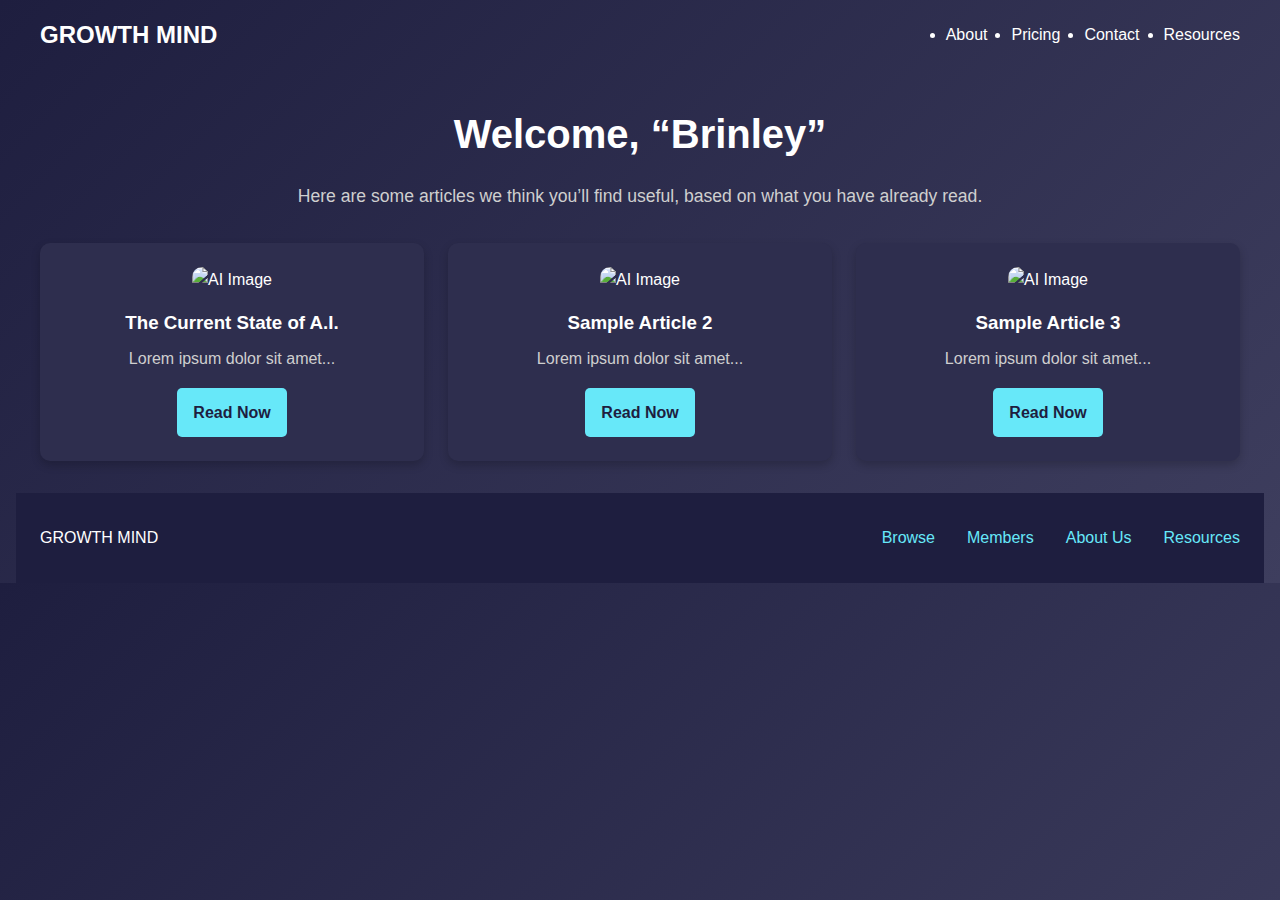
==== index.html @ e821f3c0 "Add files via upload" ====
<!DOCTYPE html>
<html lang="en">
<head>
    <meta charset="UTF-8">
    <meta name="viewport" content="width=device-width, initial-scale=1.0">
    <title>Growth Mind</title>
    <link rel="stylesheet" href="style.css">
</head>
<body>
    <header class="header">
        <div class="container">
            <div class="logo">GROWTH MIND</div>
            <nav>
                <ul class="nav-links">
                    <li><a href="#">About</a></li>
                    <li><a href="#">Pricing</a></li>
                    <li><a href="./contact.html">Contact</a></li>
                    <li><a href="#">Resources</a></li>
                </ul>
            </nav>
        </div>
    </header>
    <main>
        <section class="welcome-section">
            <h1>Welcome, “Brinley”</h1>
            <p>Here are some articles we think you’ll find useful, based on what you have already read.</p>
        </section>
        <section class="articles">
            <div class="article-card">
                <img src="ai-image-placeholder.png" alt="AI Image">
                <h3>The Current State of A.I.</h3>
                <p>Lorem ipsum dolor sit amet...</p>
                <a href="#" class="btn">Read Now</a>
            </div>
            <div class="article-card">
                <img src="ai-image-placeholder.png" alt="AI Image">
                <h3>Sample Article 2</h3>
                <p>Lorem ipsum dolor sit amet...</p>
                <a href="#" class="btn">Read Now</a>
            </div>
            <div class="article-card">
                <img src="ai-image-placeholder.png" alt="AI Image">
                <h3>Sample Article 3</h3>
                <p>Lorem ipsum dolor sit amet...</p>
                <a href="#" class="btn">Read Now</a>
            </div>
        </section>
    </main>
    <footer class="footer">
        <div class="container">
            <div>GROWTH MIND</div>
            <ul class="footer-links">
                <li><a href="#">Browse</a></li>
                <li><a href="#">Members</a></li>
                <li><a href="#">About Us</a></li>
                <li><a href="#">Resources</a></li>
            </ul>
        </div>
    </footer>
</body>
</html>
---- style.css ----
/* General Reset */
* {
    margin: 0;
    padding: 0;
    box-sizing: border-box;
}
body {
    font-family: 'Arial', sans-serif;
    line-height: 1.6;
    background: linear-gradient(135deg, #1e1e3f, #3e3e5e);
    color: #fff;
    padding: 0 1rem;
}

/* Header */
.header {
    background: transparent;
    padding: 1rem 0;
}
.container {
    max-width: 1200px;
    margin: 0 auto;
    display: flex;
    justify-content: space-between;
    align-items: center;
}
.logo {
    font-weight: bold;
    font-size: 1.5rem;
}
.nav-links {
    display: flex;
    gap: 1.5rem;
}
.nav-links a {
    text-decoration: none;
    color: #fff;
    font-weight: 500;
}

/* Welcome Section */
.welcome-section {
    text-align: center;
    margin: 2rem 0;
}
.welcome-section h1 {
    font-size: 2.5rem;
    margin-bottom: 1rem;
}
.welcome-section p {
    font-size: 1.1rem;
    color: #cfcfcf;
}

/* Articles */
.articles {
    display: grid;
    grid-template-columns: repeat(auto-fit, minmax(250px, 1fr));
    gap: 1.5rem;
    margin: 2rem auto;
    max-width: 1200px;
}
.article-card {
    background: #2e2e4e;
    padding: 1.5rem;
    border-radius: 10px;
    text-align: center;
    box-shadow: 0 4px 10px rgba(0, 0, 0, 0.2);
}
.article-card img {
    max-width: 100%;
    border-radius: 10px;
}
.article-card h3 {
    margin: 1rem 0 0.5rem;
}
.article-card p {
    color: #cfcfcf;
}
.btn {
    display: inline-block;
    background: #67e8f9;
    color: #1e1e3f;
    padding: 0.5rem 1rem;
    margin-top: 1rem;
    border-radius: 5px;
    text-decoration: none;
    font-weight: bold;
}

/* Footer */
.footer {
    background: #1e1e3f;
    padding: 2rem 0;
    margin-top: 2rem;
}
.footer-links {
    list-style: none;
    display: flex;
    justify-content: center;
    gap: 2rem;
}
.footer-links a {
    text-decoration: none;
    color: #67e8f9;
    font-weight: 500;
}

/* Responsive Design */
@media (max-width: 768px) {
    .nav-links {
        flex-direction: column;
        gap: 0.5rem;
    }
    .welcome-section h1 {
        font-size: 2rem;
    }
    .article-card {
        padding: 1rem;
    }
}

/* Contact Section */
.contact-section {
    max-width: 600px;
    margin: 2rem auto;
    text-align: center;
    padding: 1rem;
    background: #2e2e4e;
    border-radius: 10px;
    box-shadow: 0 4px 10px rgba(0, 0, 0, 0.2);
}
.contact-section h1 {
    font-size: 2rem;
    margin-bottom: 0.5rem;
}
.contact-section p {
    color: #cfcfcf;
    margin-bottom: 1.5rem;
}
.contact-form {
    display: flex;
    flex-direction: column;
    gap: 1rem;
}
.form-group {
    text-align: left;
}
.form-group label {
    display: block;
    margin-bottom: 0.5rem;
    color: #cfcfcf;
}
.form-group input,
.form-group textarea {
    width: 100%;
    padding: 0.75rem;
    border: none;
    border-radius: 5px;
    background: #3e3e5e;
    color: #fff;
}
.form-group input::placeholder,
.form-group textarea::placeholder {
    color: #cfcfcf;
}
.form-group input:focus,
.form-group textarea:focus {
    outline: 2px solid #67e8f9;
    background: #4e4e6e;
}
.btn {
    background: #67e8f9;
    color: #1e1e3f;
    padding: 0.75rem 1rem;
    font-size: 1rem;
    font-weight: bold;
    border-radius: 5px;
    cursor: pointer;
    text-decoration: none;
    text-align: center;
}
.btn:hover {
    background: #4ed2f3;
}

/* Responsive Design for Contact Section */
@media (max-width: 768px) {
    .contact-section {
        padding: 1rem;
    }
    .contact-section h1 {
        font-size: 1.75rem;
    }
}

/* About Section */
.about-section {
    max-width: 800px;
    margin: 2rem auto;
    text-align: center;
    padding: 1.5rem;
    background: #2e2e4e;
    border-radius: 10px;
    box-shadow: 0 4px 10px rgba(0, 0, 0, 0.2);
}
.about-section h1 {
    font-size: 2rem;
    margin-bottom: 1.5rem;
}
.about-text {
    text-align: left;
    color: #cfcfcf;
    line-height: 1.8;
}
.about-text p {
    margin-bottom: 1rem;
}
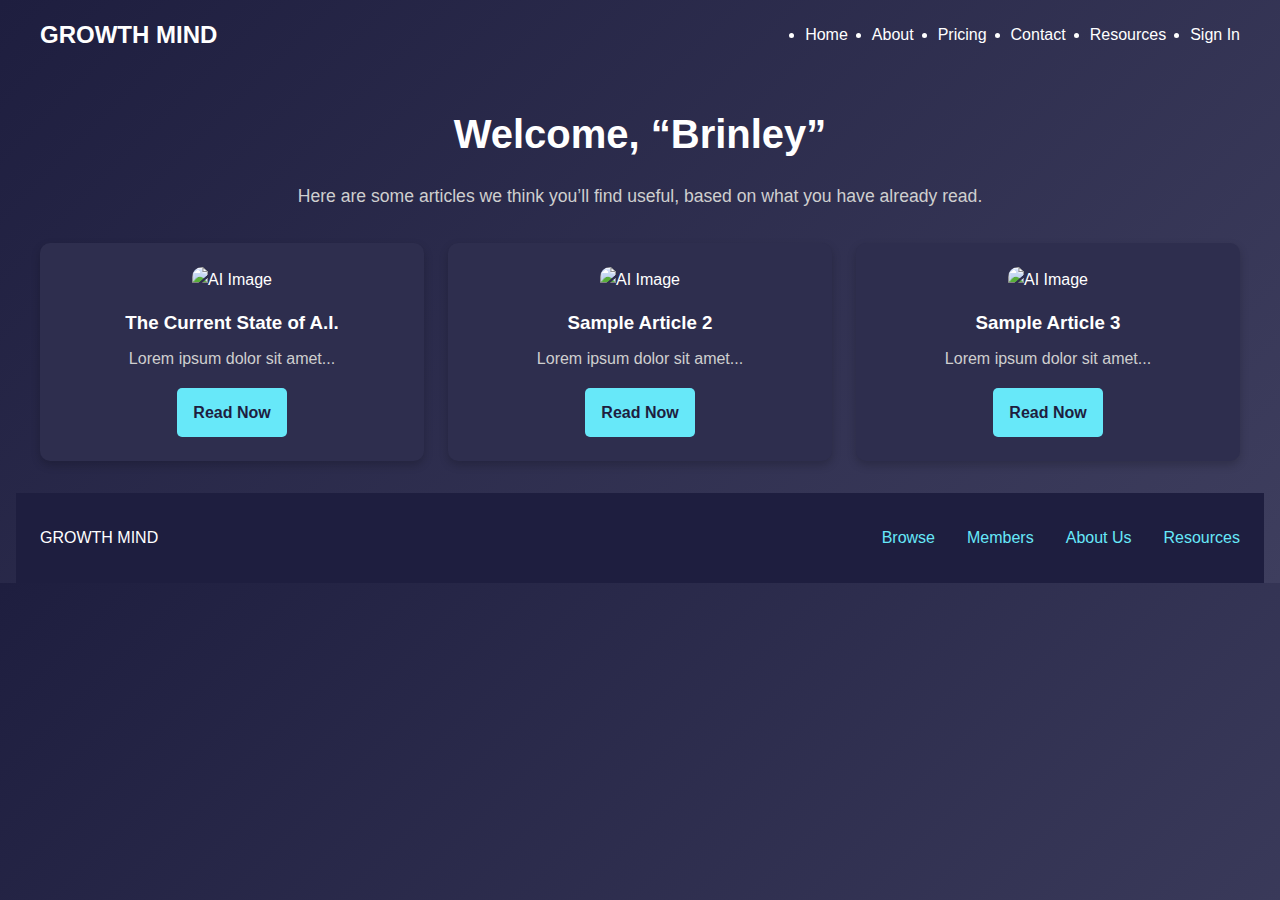
==== commit 6653b9f2: "Changing header links" ====
--- a/index.html
+++ b/index.html
@@ -12,10 +12,12 @@
             <div class="logo">GROWTH MIND</div>
             <nav>
                 <ul class="nav-links">
-                    <li><a href="#">About</a></li>
+                    <li><a href="./index.html">Home</a></li>
+                    <li><a href="./about.html">About</a></li>
                     <li><a href="#">Pricing</a></li>
                     <li><a href="./contact.html">Contact</a></li>
                     <li><a href="#">Resources</a></li>
+                    <li><a href="#">Sign In</a></li>
                 </ul>
             </nav>
         </div>
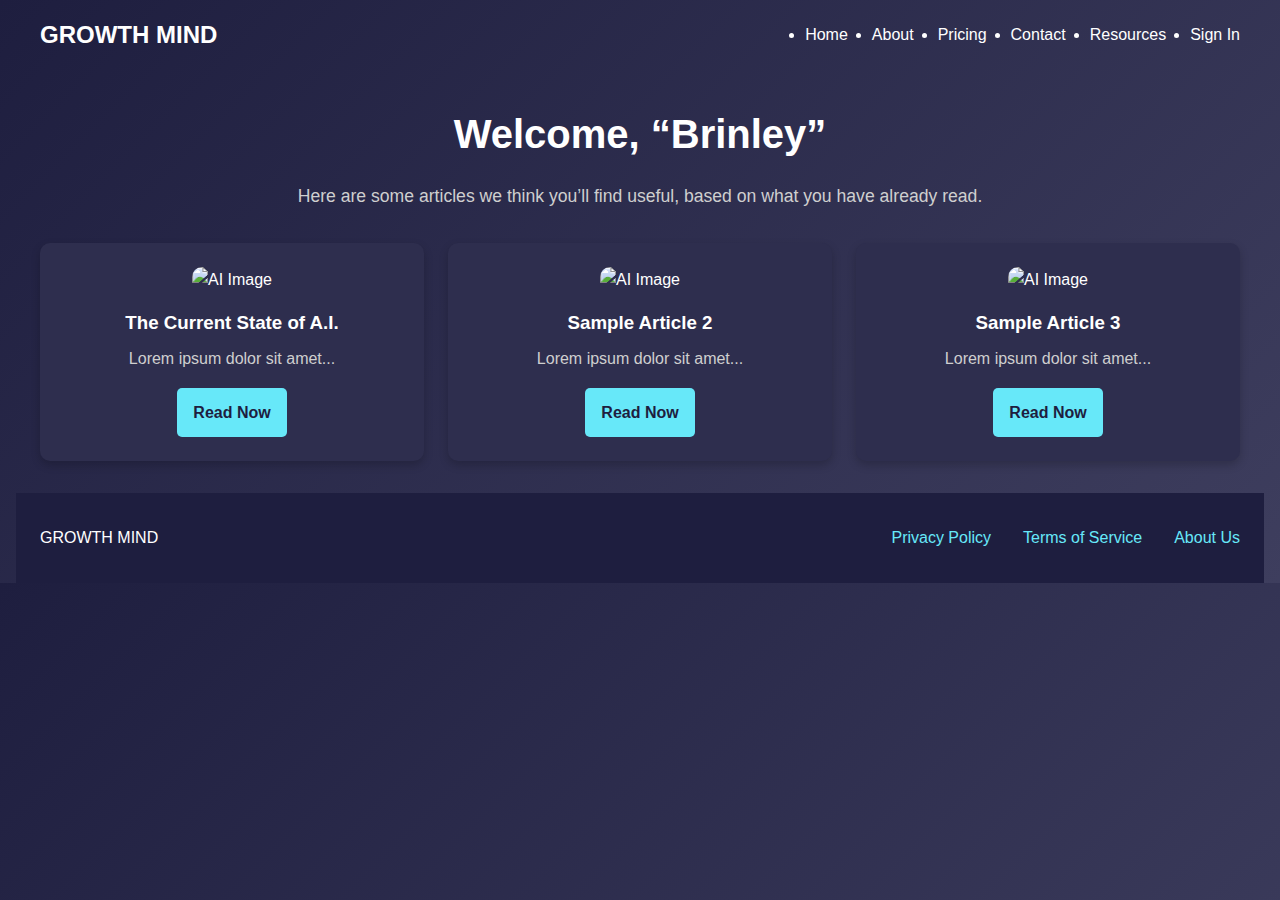
==== commit 29f70780: "fixing footer about link for homepage" ====
--- a/index.html
+++ b/index.html
@@ -52,10 +52,9 @@
         <div class="container">
             <div>GROWTH MIND</div>
             <ul class="footer-links">
-                <li><a href="#">Browse</a></li>
-                <li><a href="#">Members</a></li>
-                <li><a href="#">About Us</a></li>
-                <li><a href="#">Resources</a></li>
+                <li><a href="#">Privacy Policy</a></li>
+                <li><a href="#">Terms of Service</a></li>
+                <li><a href="./about.html">About Us</a></li>
             </ul>
         </div>
     </footer>
